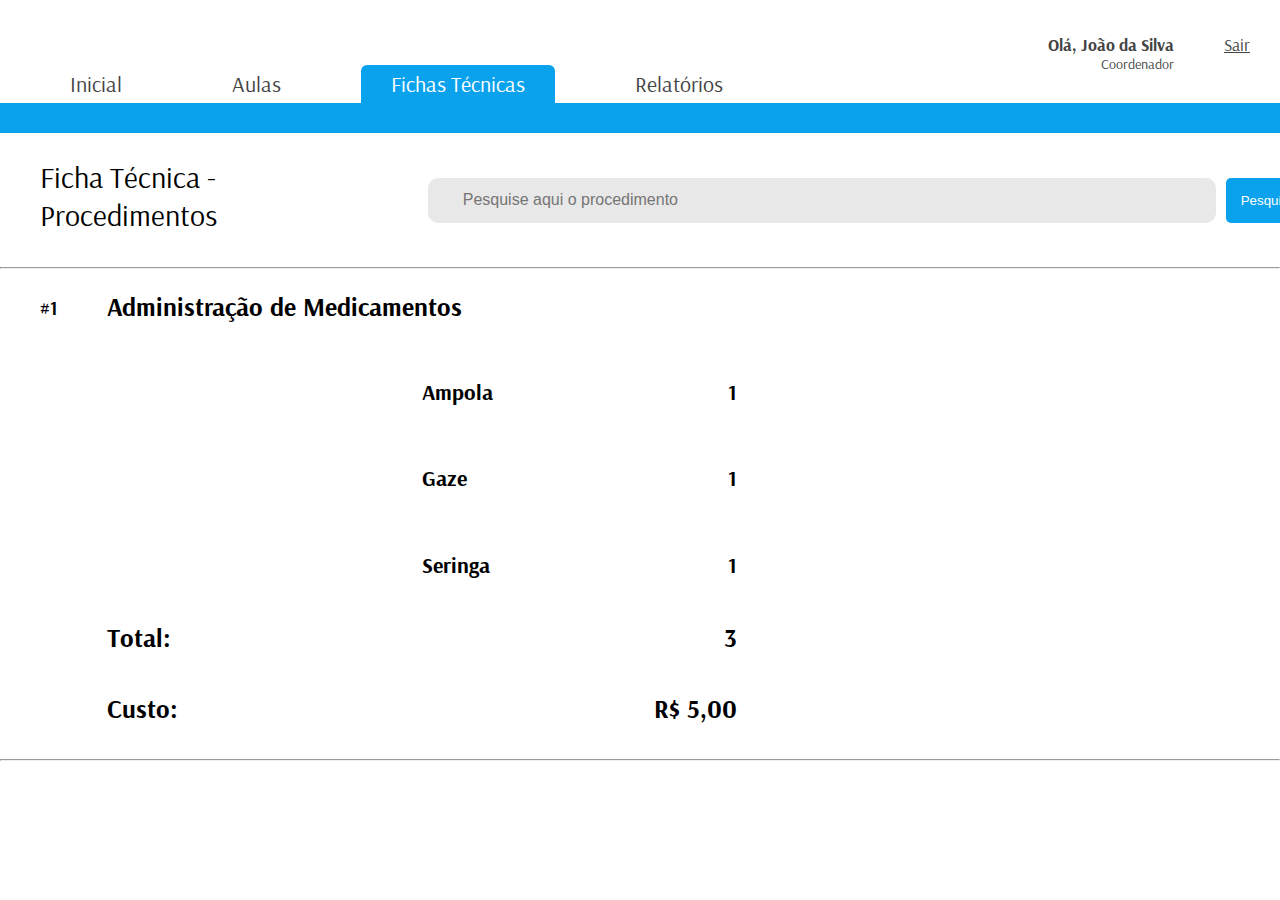
==== pages/fichastecnicas.html @ 8636890a "first commit" ====
<!DOCTYPE html>
<html lang="en">

<head>
    <meta charset="UTF-8">
    <meta name="viewport" content="width=device-width, initial-scale=1.0">
    <title>Fichas Tecnicas</title>
    <link rel="stylesheet" href="/styles/navbar.css">
    <link rel="stylesheet" href="/styles/fichastecnicas.css">
    <link rel="stylesheet" href="https://cdnjs.cloudflare.com/ajax/libs/font-awesome/6.5.1/css/all.min.css"
        integrity="sha512-DTOQO9RWCH3ppGqcWaEA1BIZOC6xxalwEsw9c2QQeAIftl+Vegovlnee1c9QX4TctnWMn13TZye+giMm8e2LwA=="
        crossorigin="anonymous" referrerpolicy="no-referrer" />
</head>

<body>
    <div class="navbar">
        <div class="navbar-menu">
            <menu>
                <a href="/">
                    <li>Inicial</li>
                </a>
                <a href="aulas.html">
                    <li>Aulas</li>
                </a>
                <a href="fichastecnicas.html">
                    <li class="choiced">Fichas Técnicas</li>
                    <!-- Colocar a classe "choiced" referente a página selecionada -->
                </a>
                <a href="relatorios.html">
                    <li>Relatórios</li>
                </a>
            </menu>
            <div class="options">
                <div class="welcome">
                    <h3>Olá, João da Silva</h3>
                    <p>Coordenador</p>
                </div>
                <div class="config">
                    <div class="logout">
                        <h3>Sair</h3>
                    </div>
                    <div class="icons">
                        <i class="fa-solid fa-circle-question"></i>
                        <i class="fa-solid fa-bars"></i>
                    </div>
                </div>
            </div>
        </div>
        <div class="bar"></div>
    </div>
    <div>
        <div class="search">
            <h2>Ficha Técnica - Procedimentos</h2>
            <div class="input">
                <i class="fa-solid fa-magnifying-glass"></i>
                <input type="text" placeholder="Pesquise aqui o procedimento">
                <button>Pesquisar</button>
            </div>
        </div>
        <hr>
    </div>
    <div class="procedimentos">
        <div class="item">
            <div class="ident">
                <h3>#1</h3>
                <i class="fa-solid fa-plus" style="color: #0BA2ED;"></i>
            </div>
            <div class="content">
                <h3>Administração de Medicamentos</h3>
                <div class="lista">
                    <div class="insumo">
                        <h4>Ampola</h4>
                        <h4>1</h4>
                    </div>
                    <div class="insumo">
                        <h4>Gaze</h4>
                        <h4>1</h4>
                    </div>
                    <div class="insumo">
                        <h4>Seringa</h4>
                        <h4>1</h4>
                    </div>
                </div>
                <div class="total">
                    <h3>Total:</h3>
                    <h3>3</h3>
                </div>
                <div class="total">
                    <h3>Custo:</h3>
                    <h3>R$ 5,00</h3>
                </div>
            </div>
        </div>
    </div>
    <hr>
</body>

</html>
---- styles/navbar.css ----
@import url('https://fonts.googleapis.com/css2?family=Abhaya+Libre&family=Arsenal:wght@400;700&family=Pacifico&family=Roboto:wght@400;700&display=swap');

body {
    padding: 0;
    margin: 0;
    font-family: 'Arsenal', sans-serif;
}

.navbar {
    width: 100%;
    display: flex;
    flex-direction: column;
    margin-top: 15px;
}

.navbar-menu {
    display: flex;
    justify-content: space-between;
    align-items: center;
}

.navbar-menu .options {
    display: flex;
    gap: 50px;
    justify-content: center;
    align-items: center;
}

.welcome {
    display: flex;
    flex-direction: column;
    text-align: end;
    height: 50px;
}

.welcome h3 {
    font-size: 17px;
    color: #444444;
    margin: 0;
}

.welcome p {
    font-size: 14px;
    color: #444444;
    margin: 0;
}

.config {
    display: flex;
    flex-direction: column;
    align-items: end;
    height: 60px;
    margin-top: 10px;
    margin-right: 30px;
}

.config h3 {
    font-size: 17px;
    color: #444444;
    font-style: normal;
    font-weight: 400;
    margin: 0;
    text-decoration-line: underline;
    cursor: pointer;
}

.config i {
    font-size: 24px;
    color: #000000;
    margin: 0;
    cursor: pointer;
}

.icons {
    padding-top: 15px;
    display: flex;
    gap: 10px;
}

menu {
    outline: none;
    display: flex;
    gap: 50px;
    margin-block-end: 0em;
    margin-top: 50px;
}

a {
    text-decoration: none;
}

menu li {
    list-style: none;
    text-decoration: none;
    color: #444444;
    font-size: 22px;
    padding: 5px 30px;
}

menu li:hover {
    color: #0BA2ED;
    transition: 0.2s;
}

.choiced {
    background-color: #0BA2ED;
    border-radius: 6px 6px 0px 0px;
    color: white;
}

.choiced:hover {
    color: white;
}

.navbar .bar {
    width: 100%;
    height: 30px;
    background-color: #0BA2ED;
}
---- styles/fichastecnicas.css ----
.search {
    width: 100%;
    display: flex;
    align-items: center;
    padding: 0px 40px;
    gap: 50px;
}

.search h2 {
    color: #000;
    font-family: Arsenal;
    font-size: 30px;
    font-style: normal;
    font-weight: 400;
    line-height: normal;
}

.input {
    display: flex;
    padding: 5px;
    height: 35px;
    width: 75%;
}

.input i {
    display: flex;
    justify-content: center;
    align-items: center;
    border-radius: 10px 0px 0px 10px;
    color: #0BA2ED;
    height: 35px;
    font-size: 25px;
    padding: 5px 15px;
    background: #E9E8E8;
}

.input input {
    background: #E9E8E8;
    border: none;
    padding: 5px;
    width: 100%;
    height: 35px;
    margin-right: 10px;
    border-radius: 0px 10px 10px 0px;
}

button {
    border: none;
    background: #0BA2ED;
    color: white;
    cursor: pointer;
    border-radius: 5px;
    padding: 15px 15px;
    height: 45px;
}

input::placeholder {
    font-size: 16px;
}

.procedimentos {
    display: flex;
    justify-content: flex-start;
    width: 100%;
    padding-left: 40px;
    padding-right: 40px;
}

.procedimentos .item {
    display: flex;
    gap: 25px;
}

.item .ident {
    display: flex;
    gap: 25px;
}

.ident i {
    margin-block-start: 1.05em;
    font-size: 20px;
}

.content {
    display: flex;
    flex-direction: column;
    width: 630px;
    font-size: 22px;
}

.content h3 {
    margin-block-start: 0.5em;
}

.lista {
    display: flex;
    flex-direction: column;
}

.lista .insumo {
    display: flex;
    justify-content: space-between;
    padding-left: 50%;
}

.total {
    display: flex;
    align-items: center;
    justify-content: space-between;
}
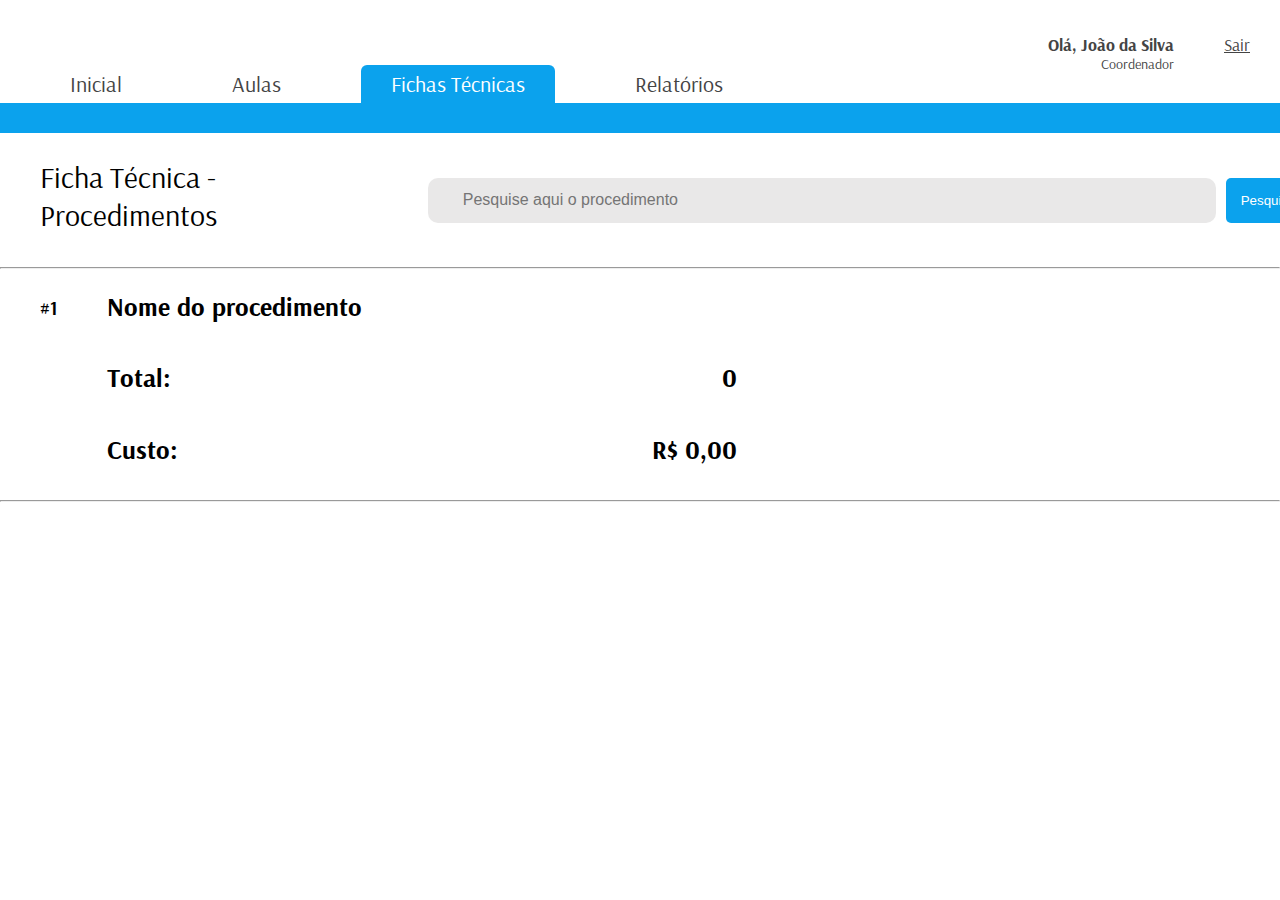
==== commit 0d182671: "fetch fichastecnicas bug" ====
--- a/pages/fichastecnicas.html
+++ b/pages/fichastecnicas.html
@@ -66,33 +66,72 @@
                 <i class="fa-solid fa-plus" style="color: #0BA2ED;"></i>
             </div>
             <div class="content">
-                <h3>Administração de Medicamentos</h3>
+                <h3>Nome do procedimento</h3>
                 <div class="lista">
                     <div class="insumo">
-                        <h4>Ampola</h4>
-                        <h4>1</h4>
-                    </div>
-                    <div class="insumo">
-                        <h4>Gaze</h4>
-                        <h4>1</h4>
-                    </div>
-                    <div class="insumo">
-                        <h4>Seringa</h4>
-                        <h4>1</h4>
                     </div>
                 </div>
                 <div class="total">
-                    <h3>Total:</h3>
-                    <h3>3</h3>
+                    <h3 id="name">Total:</h3>
+                    <h3 id="quantidade">0</h3>
                 </div>
                 <div class="total">
-                    <h3>Custo:</h3>
-                    <h3>R$ 5,00</h3>
+                    <h3 id="name">Custo:</h3>
+                    <h3 id="custo">R$ 0,00</h6>
                 </div>
             </div>
         </div>
     </div>
     <hr>
+    <script>
+        // Fazendo a requisição HTTP para a URL
+        const url = 'http://localhost:8080/procedimento/detalharProcedimento/1';
+        fetch(url)
+            .then(response => response.json())
+            .then(data => {
+                const procedimento = document.querySelector('.content');
+                procedimento.querySelector('h3').innerText = data.nomeProcedimento;
+
+                // Mapeando os insumos e calculando as quantidades
+                const insumosMap = {};
+
+                data.insumos.forEach((insumo, index) => {
+                    // Criando elementos para cada insumo
+                    const newInsumo = document.createElement('div');
+                    newInsumo.classList.add('insumo');
+
+                    const nomeInsumo = document.createElement('h4');
+                    nomeInsumo.innerText = insumo.nomeInsumo;
+                    nomeInsumo.id = `nomeInsumo_${index}`;
+
+                    const quantidadeInsumo = document.createElement('h4');
+                    quantidadeInsumo.innerText = insumosMap[insumo.nomeInsumo] || 0;
+                    quantidadeInsumo.id = `quantidadeInsumo_${index}`;
+
+                    newInsumo.appendChild(nomeInsumo);
+                    newInsumo.appendChild(quantidadeInsumo);
+                    procedimento.querySelector('.lista').appendChild(newInsumo);
+
+                    // Atualizando o mapa de insumos
+                    if (insumosMap[insumo.nomeInsumo]) {
+                        insumosMap[insumo.nomeInsumo]++;
+                    } else {
+                        insumosMap[insumo.nomeInsumo] = 1;
+                    }
+                });
+                // Calculando o total de insumos
+                const totalInsumos = Object.values(insumosMap).reduce((total, quantidade) => total + quantidade, 0);
+
+                // Atualizando o total na página
+                const total = procedimento.querySelector('.total #quantidade');
+                total.innerText = totalInsumos;
+
+                // Calculando e atualizando o custo do procedimento
+                const custo = procedimento.querySelector('.total #custo');
+                custo.innerText = `R$ ${data.custoProcedimento.toFixed(2)}`;
+            })
+            .catch(error => console.error('Erro:', error));
+    </script>
 </body>
 
 </html>